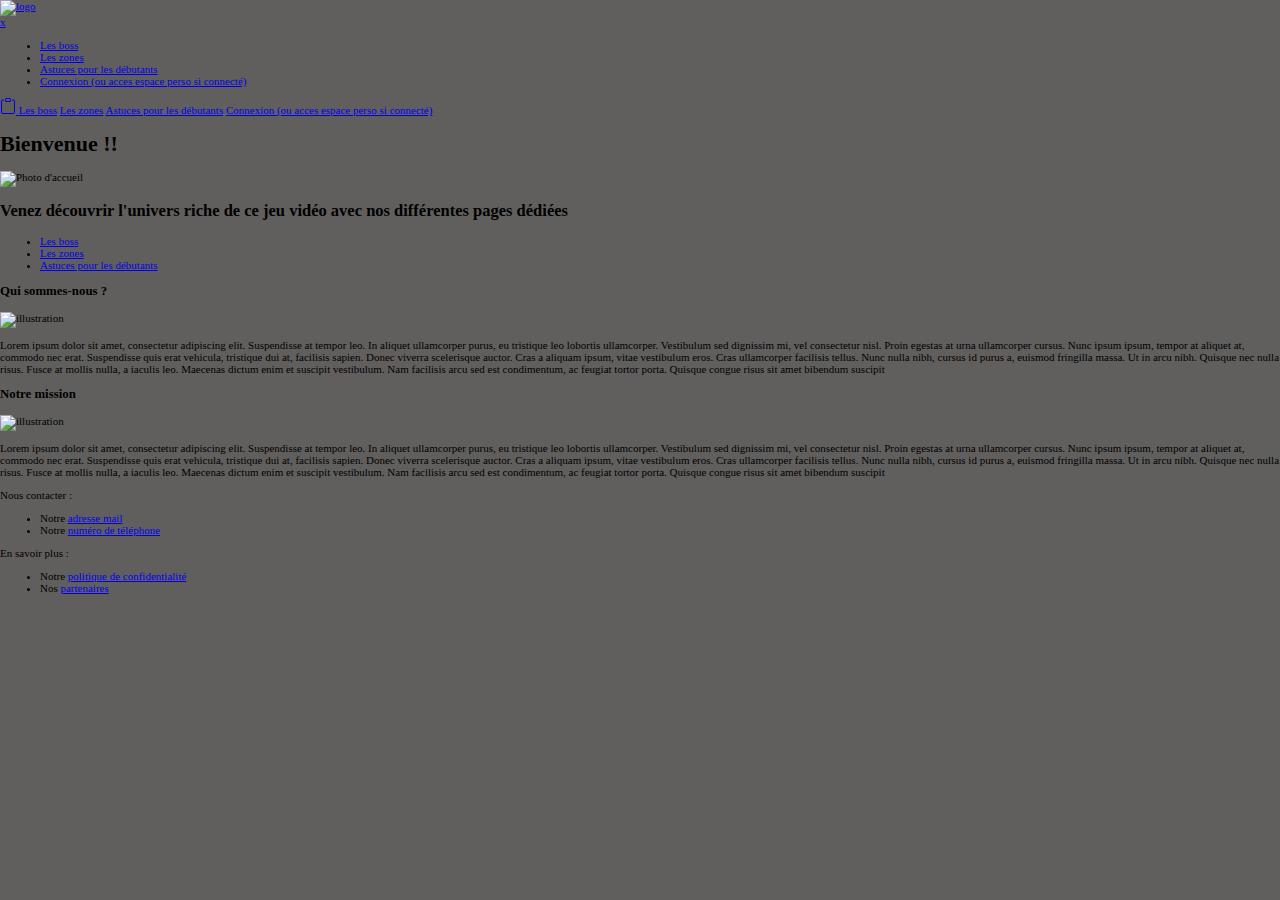
==== index.html @ e58d83a7 "Fichier CSS commun + import dans les pages" ====
<!DOCTYPE html>
<html lang="fr">
<head>
    <meta charset="UTF-8">
    <meta name="viewport" content="width=device-width, initial-scale=1.0">
    <title>Elden Ring : le site</title>
    <meta name="description" content="Venez visiter notre site dédié à l'univers du jeu de l'année 2022 Elden Ring">
    <link rel="stylesheet" href="CSS/styles.css">
</head>
<body>
    <nav>
        <a href="#"><img src="" alt="logo"></a>
        <div class="side-nav">
            <a href="#">x</a>
            <ul>
                <li><a href="boss.html">Les boss</a></li>
                <li><a href="zones.html">Les zones</a></li>
                <li><a href="conseils.html">Astuces pour les débutants</a></li>
                <li><a href="connexion.html">Connexion (ou acces espace perso si connecté)</a></li>
            </ul>
        </div>
        <a href="#">
            <svg xmlns="http://www.w3.org/2000/svg" width="16" height="16" fill="currentColor" class="bi bi-clipboard" viewBox="0 0 16 16">
                <path d="M4 1.5H3a2 2 0 0 0-2 2V14a2 2 0 0 0 2 2h10a2 2 0 0 0 2-2V3.5a2 2 0 0 0-2-2h-1v1h1a1 1 0 0 1 1 1V14a1 1 0 0 1-1 1H3a1 1 0 0 1-1-1V3.5a1 1 0 0 1 1-1h1z"/>
                <path d="M9.5 1a.5.5 0 0 1 .5.5v1a.5.5 0 0 1-.5.5h-3a.5.5 0 0 1-.5-.5v-1a.5.5 0 0 1 .5-.5zm-3-1A1.5 1.5 0 0 0 5 1.5v1A1.5 1.5 0 0 0 6.5 4h3A1.5 1.5 0 0 0 11 2.5v-1A1.5 1.5 0 0 0 9.5 0z"/>
              </svg>
        </a>
        <a href="boss.html">Les boss</a>
        <a href="zones.html">Les zones</a>
        <a href="conseils.html">Astuces pour les débutants</a>
        <a href="connexion.html">Connexion (ou acces espace perso si connecté)</a>
    </nav>
    <main>
        <h1>Bienvenue !!</h1>
        <img src="" alt="Photo d'accueil">
        <h2>Venez découvrir l'univers riche de ce jeu vidéo avec nos différentes pages dédiées</h2>
        <ul>
            <li><a href="boss.html" target="_blank">Les boss</a></li>
            <li><a href="zones.html" target="_blank">Les zones</a></li>
            <li><a href="conseils.html" target="_blank">Astuces pour les débutants</a></li>
        </ul>
        <h3>Qui sommes-nous ?</h3>
        <img src="#" alt="illustration">
        <p>Lorem ipsum dolor sit amet, consectetur adipiscing elit. Suspendisse at tempor leo. In aliquet ullamcorper purus, eu tristique leo lobortis ullamcorper. Vestibulum sed dignissim mi, vel consectetur nisl. Proin egestas at urna ullamcorper cursus. Nunc ipsum ipsum, tempor at aliquet at, commodo nec erat. Suspendisse quis erat vehicula, tristique dui at, facilisis sapien. Donec viverra scelerisque auctor. Cras a aliquam ipsum, vitae vestibulum eros.
           Cras ullamcorper facilisis tellus. Nunc nulla nibh, cursus id purus a, euismod fringilla massa. Ut in arcu nibh. Quisque nec nulla risus. Fusce at mollis nulla, a iaculis leo. Maecenas dictum enim et suscipit vestibulum. Nam facilisis arcu sed est condimentum, ac feugiat tortor porta. Quisque congue risus sit amet bibendum suscipit 
        </p>
        <h3>Notre mission</h3>
        <img src="#" alt="illustration">
        <p>Lorem ipsum dolor sit amet, consectetur adipiscing elit. Suspendisse at tempor leo. In aliquet ullamcorper purus, eu tristique leo lobortis ullamcorper. Vestibulum sed dignissim mi, vel consectetur nisl. Proin egestas at urna ullamcorper cursus. Nunc ipsum ipsum, tempor at aliquet at, commodo nec erat. Suspendisse quis erat vehicula, tristique dui at, facilisis sapien. Donec viverra scelerisque auctor. Cras a aliquam ipsum, vitae vestibulum eros.
           Cras ullamcorper facilisis tellus. Nunc nulla nibh, cursus id purus a, euismod fringilla massa. Ut in arcu nibh. Quisque nec nulla risus. Fusce at mollis nulla, a iaculis leo. Maecenas dictum enim et suscipit vestibulum. Nam facilisis arcu sed est condimentum, ac feugiat tortor porta. Quisque congue risus sit amet bibendum suscipit 
        </p>
    </main>
    <footer>
        <p>Nous contacter :</p>
        <ul>
            <li>Notre <a href="mailto:eldenringsite@gmail.com">adresse mail</a></li>
            <li>Notre <a href="tel:0123456789">numéro de téléphone</a></li>
        </ul>
        <p>En savoir plus :</p>
        <ul>
            <li>Notre <a href="politiqueconf.html">politique de confidentialité</a></li>
            <li>Nos <a href="#">partenaires</a></li>
        </ul>
    </footer>   
</body>
</html>
---- CSS/styles.css ----
html, body {
    margin: 0;
    padding: 0;
    font-size: 11px;
    background-color: #605F5E;
}
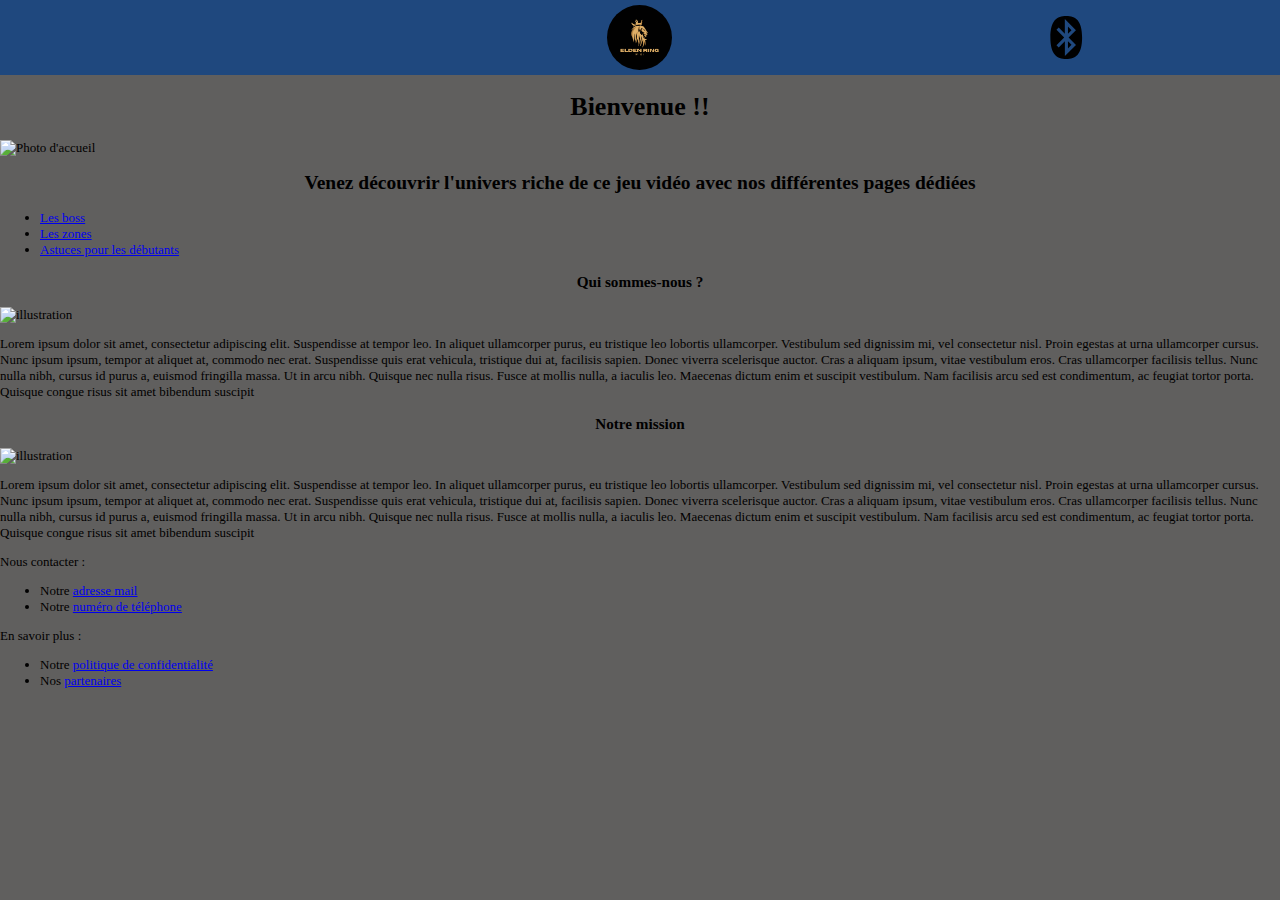
==== commit 77cedfec: "Logo + CSS de la navigation" ====
--- a/index.html
+++ b/index.html
@@ -8,43 +8,42 @@
     <link rel="stylesheet" href="CSS/styles.css">
 </head>
 <body>
-    <nav>
-        <a href="#"><img src="" alt="logo"></a>
+    <nav class="navigation">
+        <a href="#" class="logo-placement"><img src="Logo/Elden Ring.png" alt="logo" class="logo"></a>
         <div class="side-nav">
-            <a href="#">x</a>
-            <ul>
+            <a href="#" class="close">x</a>
+            <ul class="list-link">
                 <li><a href="boss.html">Les boss</a></li>
                 <li><a href="zones.html">Les zones</a></li>
                 <li><a href="conseils.html">Astuces pour les débutants</a></li>
                 <li><a href="connexion.html">Connexion (ou acces espace perso si connecté)</a></li>
             </ul>
         </div>
-        <a href="#">
-            <svg xmlns="http://www.w3.org/2000/svg" width="16" height="16" fill="currentColor" class="bi bi-clipboard" viewBox="0 0 16 16">
-                <path d="M4 1.5H3a2 2 0 0 0-2 2V14a2 2 0 0 0 2 2h10a2 2 0 0 0 2-2V3.5a2 2 0 0 0-2-2h-1v1h1a1 1 0 0 1 1 1V14a1 1 0 0 1-1 1H3a1 1 0 0 1-1-1V3.5a1 1 0 0 1 1-1h1z"/>
-                <path d="M9.5 1a.5.5 0 0 1 .5.5v1a.5.5 0 0 1-.5.5h-3a.5.5 0 0 1-.5-.5v-1a.5.5 0 0 1 .5-.5zm-3-1A1.5 1.5 0 0 0 5 1.5v1A1.5 1.5 0 0 0 6.5 4h3A1.5 1.5 0 0 0 11 2.5v-1A1.5 1.5 0 0 0 9.5 0z"/>
+        <a href="#" class="burger">
+            <svg xmlns="http://www.w3.org/2000/svg" width="43" height="43" fill="black" class="bi bi-bluetooth" viewBox="0 0 16 16">
+                <path fill-rule="evenodd" d="m8.543 3.948 1.316 1.316L8.543 6.58zm0 8.104 1.316-1.316L8.543 9.42zm-1.41-4.043L4.275 5.133l.827-.827L7.377 6.58V1.128l4.137 4.136L8.787 8.01l2.745 2.745-4.136 4.137V9.42l-2.294 2.274-.827-.827L7.133 8.01ZM7.903 16c3.498 0 5.904-1.655 5.904-8.01 0-6.335-2.406-7.99-5.903-7.99C4.407 0 2 1.655 2 8.01 2 14.344 4.407 16 7.904 16Z"/>
               </svg>
         </a>
-        <a href="boss.html">Les boss</a>
-        <a href="zones.html">Les zones</a>
-        <a href="conseils.html">Astuces pour les débutants</a>
-        <a href="connexion.html">Connexion (ou acces espace perso si connecté)</a>
+        <a href="boss.html" class="undisplayed">Les boss</a>
+        <a href="zones.html" class="undisplayed">Les zones</a>
+        <a href="conseils.html" class="undisplayed">Astuces pour les débutants</a>
+        <a href="connexion.html" class="undisplayed">Connexion (ou acces espace perso si connecté)</a>
     </nav>
     <main>
-        <h1>Bienvenue !!</h1>
+        <h1 class="title">Bienvenue !!</h1>
         <img src="" alt="Photo d'accueil">
-        <h2>Venez découvrir l'univers riche de ce jeu vidéo avec nos différentes pages dédiées</h2>
+        <h2 class="title">Venez découvrir l'univers riche de ce jeu vidéo avec nos différentes pages dédiées</h2>
         <ul>
             <li><a href="boss.html" target="_blank">Les boss</a></li>
             <li><a href="zones.html" target="_blank">Les zones</a></li>
             <li><a href="conseils.html" target="_blank">Astuces pour les débutants</a></li>
         </ul>
-        <h3>Qui sommes-nous ?</h3>
+        <h3 class="title">Qui sommes-nous ?</h3>
         <img src="#" alt="illustration">
         <p>Lorem ipsum dolor sit amet, consectetur adipiscing elit. Suspendisse at tempor leo. In aliquet ullamcorper purus, eu tristique leo lobortis ullamcorper. Vestibulum sed dignissim mi, vel consectetur nisl. Proin egestas at urna ullamcorper cursus. Nunc ipsum ipsum, tempor at aliquet at, commodo nec erat. Suspendisse quis erat vehicula, tristique dui at, facilisis sapien. Donec viverra scelerisque auctor. Cras a aliquam ipsum, vitae vestibulum eros.
            Cras ullamcorper facilisis tellus. Nunc nulla nibh, cursus id purus a, euismod fringilla massa. Ut in arcu nibh. Quisque nec nulla risus. Fusce at mollis nulla, a iaculis leo. Maecenas dictum enim et suscipit vestibulum. Nam facilisis arcu sed est condimentum, ac feugiat tortor porta. Quisque congue risus sit amet bibendum suscipit 
         </p>
-        <h3>Notre mission</h3>
+        <h3 class="title">Notre mission</h3>
         <img src="#" alt="illustration">
         <p>Lorem ipsum dolor sit amet, consectetur adipiscing elit. Suspendisse at tempor leo. In aliquet ullamcorper purus, eu tristique leo lobortis ullamcorper. Vestibulum sed dignissim mi, vel consectetur nisl. Proin egestas at urna ullamcorper cursus. Nunc ipsum ipsum, tempor at aliquet at, commodo nec erat. Suspendisse quis erat vehicula, tristique dui at, facilisis sapien. Donec viverra scelerisque auctor. Cras a aliquam ipsum, vitae vestibulum eros.
            Cras ullamcorper facilisis tellus. Nunc nulla nibh, cursus id purus a, euismod fringilla massa. Ut in arcu nibh. Quisque nec nulla risus. Fusce at mollis nulla, a iaculis leo. Maecenas dictum enim et suscipit vestibulum. Nam facilisis arcu sed est condimentum, ac feugiat tortor porta. Quisque congue risus sit amet bibendum suscipit 
--- a/CSS/styles.css
+++ b/CSS/styles.css
@@ -1,6 +1,75 @@
 html, body {
     margin: 0;
     padding: 0;
-    font-size: 11px;
+    font-size: 13px;
     background-color: #605F5E;
-}+}
+
+.title {
+    text-align: center;
+}
+
+.navigation {
+    display: grid;
+    grid-template: 75px / repeat(3, 1fr);
+    background-color: #1F487E;
+}
+
+.logo {
+    width: 65px;
+    height: 65px;
+    border-radius: 50%;
+}
+
+.logo-placement {
+    grid-row: 1 / 1;
+    grid-column: 2 / 2;
+    display: flex;
+    justify-content: center;
+    align-items: center;
+}
+
+.burger {
+    grid-row: 1 / 1;
+    grid-column: 3 / 3;
+    display: flex;
+    justify-content: center;
+    align-items: center;
+}
+
+.side-nav {
+    position: fixed;
+    height: 100vh;
+    width: 210px;
+    background-color: #1D3461;
+    z-index: -1;
+    right: -210px;
+    transition: right 2s ease;
+}
+
+.list-link {
+    list-style: none;
+    margin-top: 50px;
+}
+
+.list-link li {
+    margin-top: 25px;
+}
+
+.list-link li a {
+    text-decoration: none;
+    color: #FB3640;
+}
+
+.close {
+    position: absolute;
+    top: 2px;
+    right: 5px;
+    font-size: 30px;
+    text-decoration: none;
+    color: #FB3640;
+}
+
+.undisplayed {
+    display: none;
+}
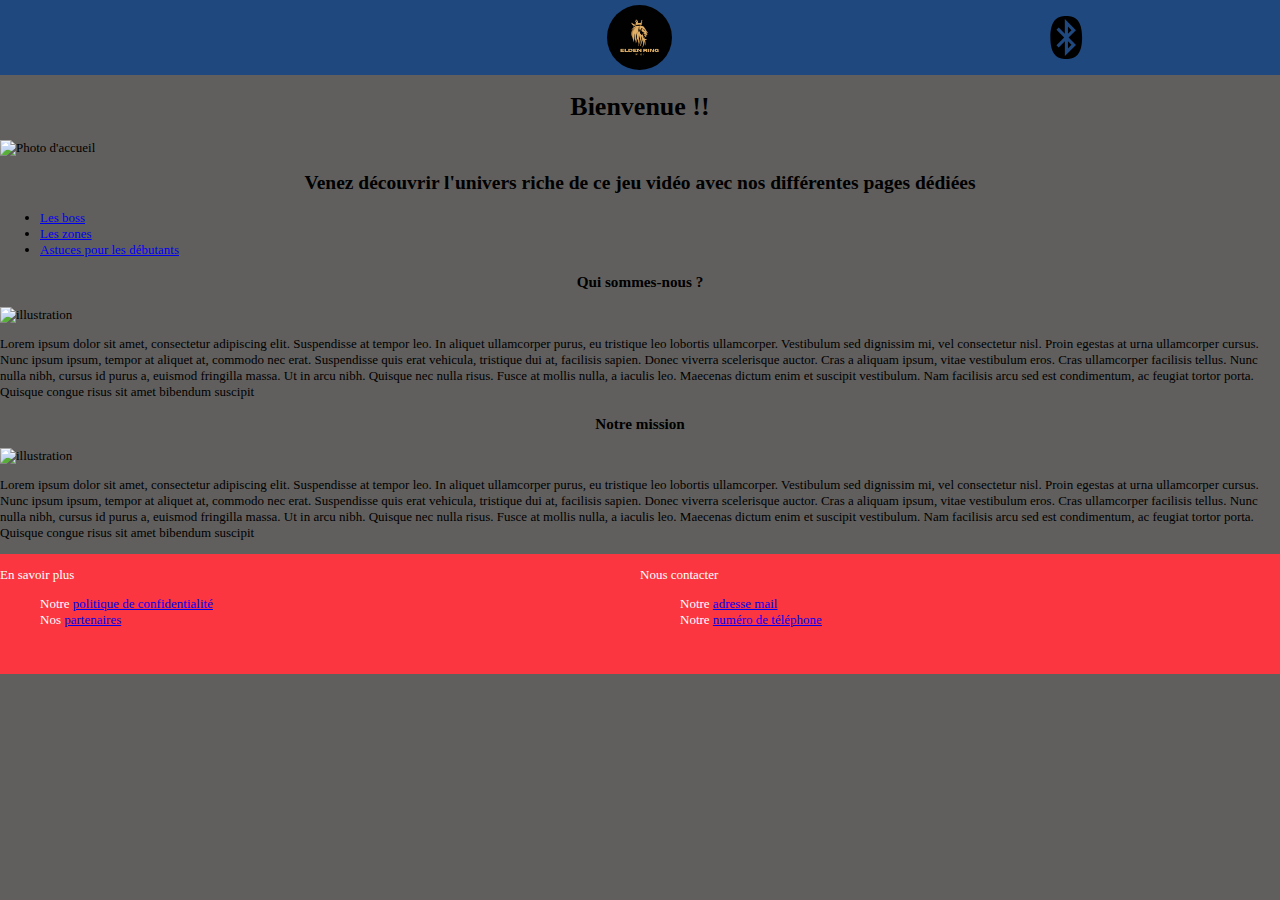
==== commit cd170b92: "CSS footer" ====
--- a/index.html
+++ b/index.html
@@ -10,8 +10,8 @@
 <body>
     <nav class="navigation">
         <a href="#" class="logo-placement"><img src="Logo/Elden Ring.png" alt="logo" class="logo"></a>
-        <div class="side-nav">
-            <a href="#" class="close">x</a>
+        <div class="side-nav" id="menu-mobile">
+            <a href="#" class="close" id="buttonClose">x</a>
             <ul class="list-link">
                 <li><a href="boss.html">Les boss</a></li>
                 <li><a href="zones.html">Les zones</a></li>
@@ -19,7 +19,7 @@
                 <li><a href="connexion.html">Connexion (ou acces espace perso si connecté)</a></li>
             </ul>
         </div>
-        <a href="#" class="burger">
+        <a href="#" class="burger" id="buttonOpen">
             <svg xmlns="http://www.w3.org/2000/svg" width="43" height="43" fill="black" class="bi bi-bluetooth" viewBox="0 0 16 16">
                 <path fill-rule="evenodd" d="m8.543 3.948 1.316 1.316L8.543 6.58zm0 8.104 1.316-1.316L8.543 9.42zm-1.41-4.043L4.275 5.133l.827-.827L7.377 6.58V1.128l4.137 4.136L8.787 8.01l2.745 2.745-4.136 4.137V9.42l-2.294 2.274-.827-.827L7.133 8.01ZM7.903 16c3.498 0 5.904-1.655 5.904-8.01 0-6.335-2.406-7.99-5.903-7.99C4.407 0 2 1.655 2 8.01 2 14.344 4.407 16 7.904 16Z"/>
               </svg>
@@ -50,16 +50,21 @@
         </p>
     </main>
     <footer>
-        <p>Nous contacter :</p>
-        <ul>
-            <li>Notre <a href="mailto:eldenringsite@gmail.com">adresse mail</a></li>
-            <li>Notre <a href="tel:0123456789">numéro de téléphone</a></li>
-        </ul>
-        <p>En savoir plus :</p>
-        <ul>
-            <li>Notre <a href="politiqueconf.html">politique de confidentialité</a></li>
-            <li>Nos <a href="#">partenaires</a></li>
-        </ul>
-    </footer>   
+        <div class="left">
+            <p>Nous contacter</p>
+            <ul>
+                <li>Notre <a href="mailto:eldenringsite@gmail.com">adresse mail</a></li>
+                <li>Notre <a href="tel:0123456789">numéro de téléphone</a></li>
+            </ul>
+        </div>
+        <div class="right">
+            <p>En savoir plus</p>
+            <ul>
+                <li>Notre <a href="politiqueconf.html">politique de confidentialité</a></li>
+                <li>Nos <a href="#">partenaires</a></li>
+            </ul>
+        </div>
+    </footer> 
+    <script src="JS/side-menu.js"></script>  
 </body>
 </html>--- a/CSS/styles.css
+++ b/CSS/styles.css
@@ -39,12 +39,13 @@
 
 .side-nav {
     position: fixed;
+    padding-top: 40px;
     height: 100vh;
     width: 210px;
     background-color: #1D3461;
-    z-index: -1;
+    z-index: 1;
     right: -210px;
-    transition: right 2s ease;
+    transition: right 1.5s ease;
 }
 
 .list-link {
@@ -73,3 +74,29 @@
 .undisplayed {
     display: none;
 }
+
+.active {
+    right: 0;
+}
+
+footer {
+    display: grid;
+    grid-template: 120px / repeat(2, 1fr);
+    background-color: #FB3640;
+    color: white;
+}
+
+.right {
+    grid-row: 1 / 1;
+    grid-column: 1 / 1;
+}
+
+.left {
+    grid-row: 1 / 1;
+    grid-column: 2 / 2;
+}
+
+.right ul, .left  ul{
+    list-style: none;
+  
+}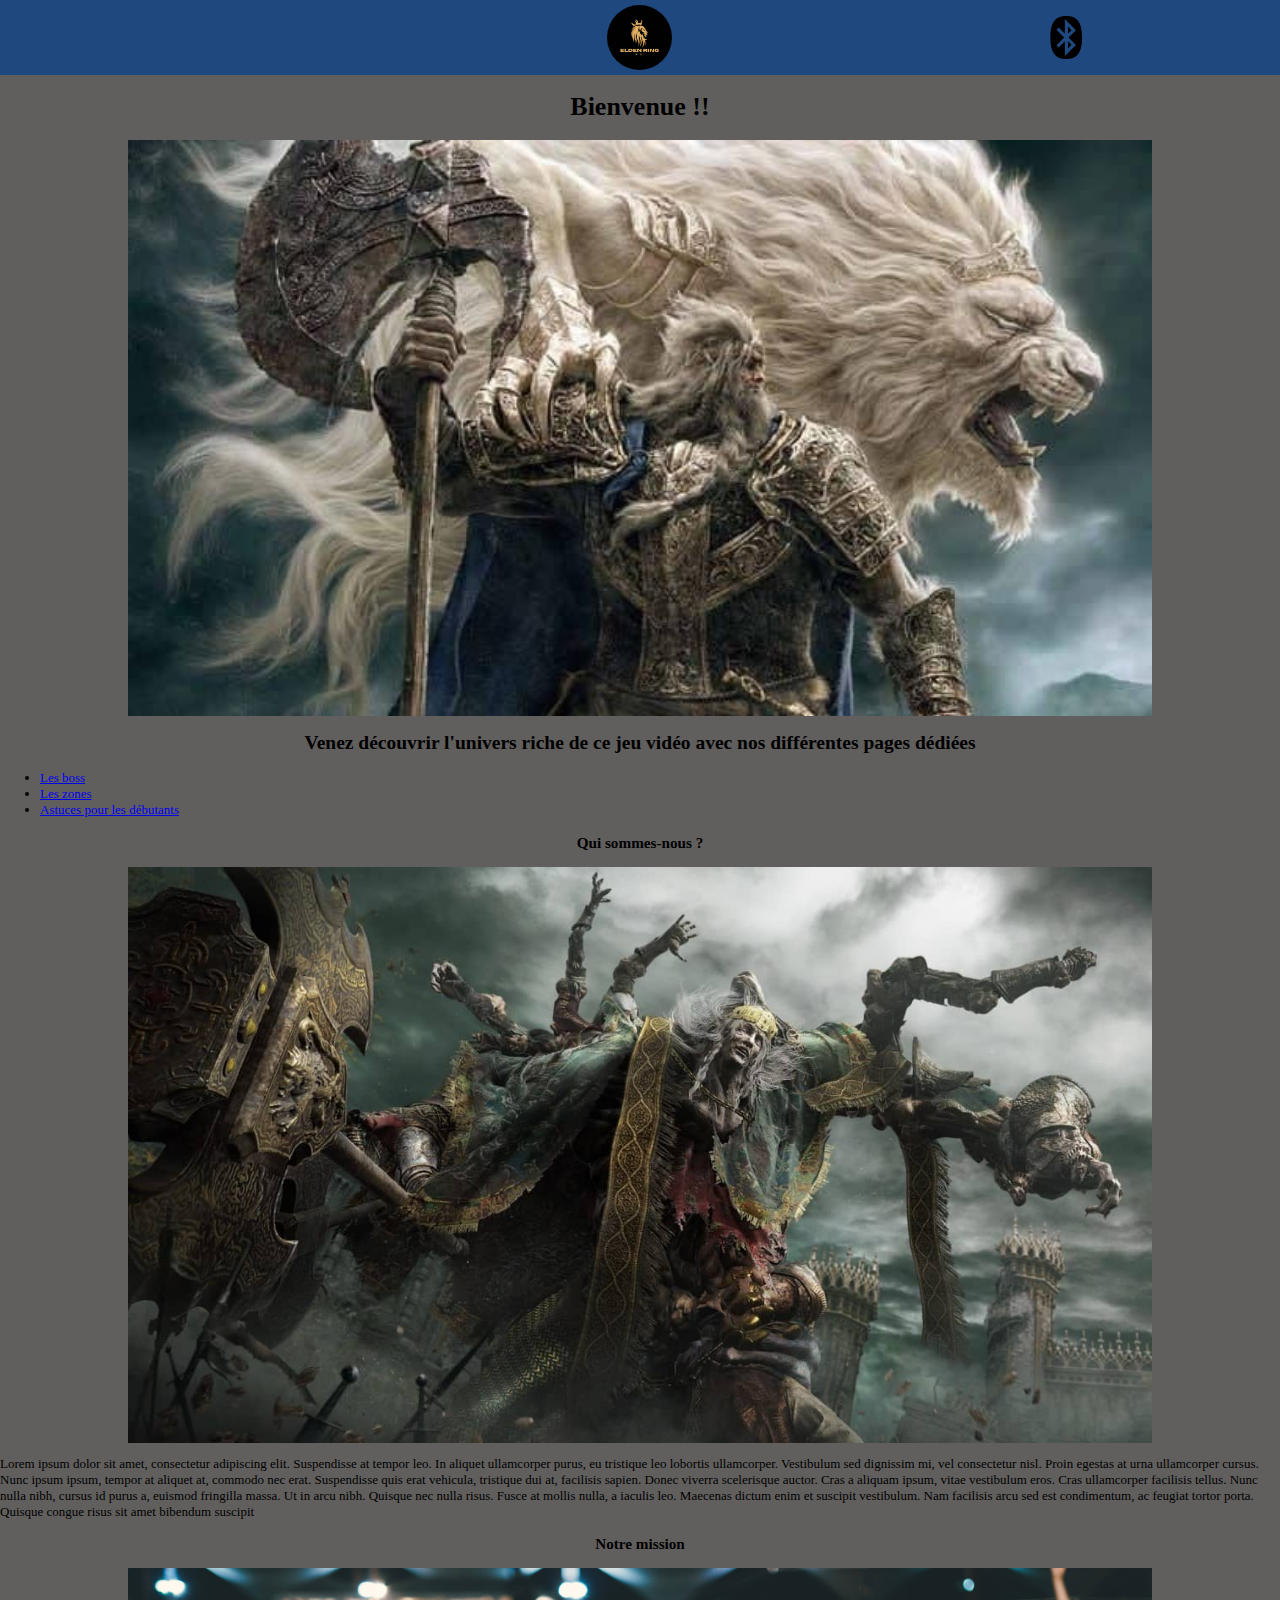
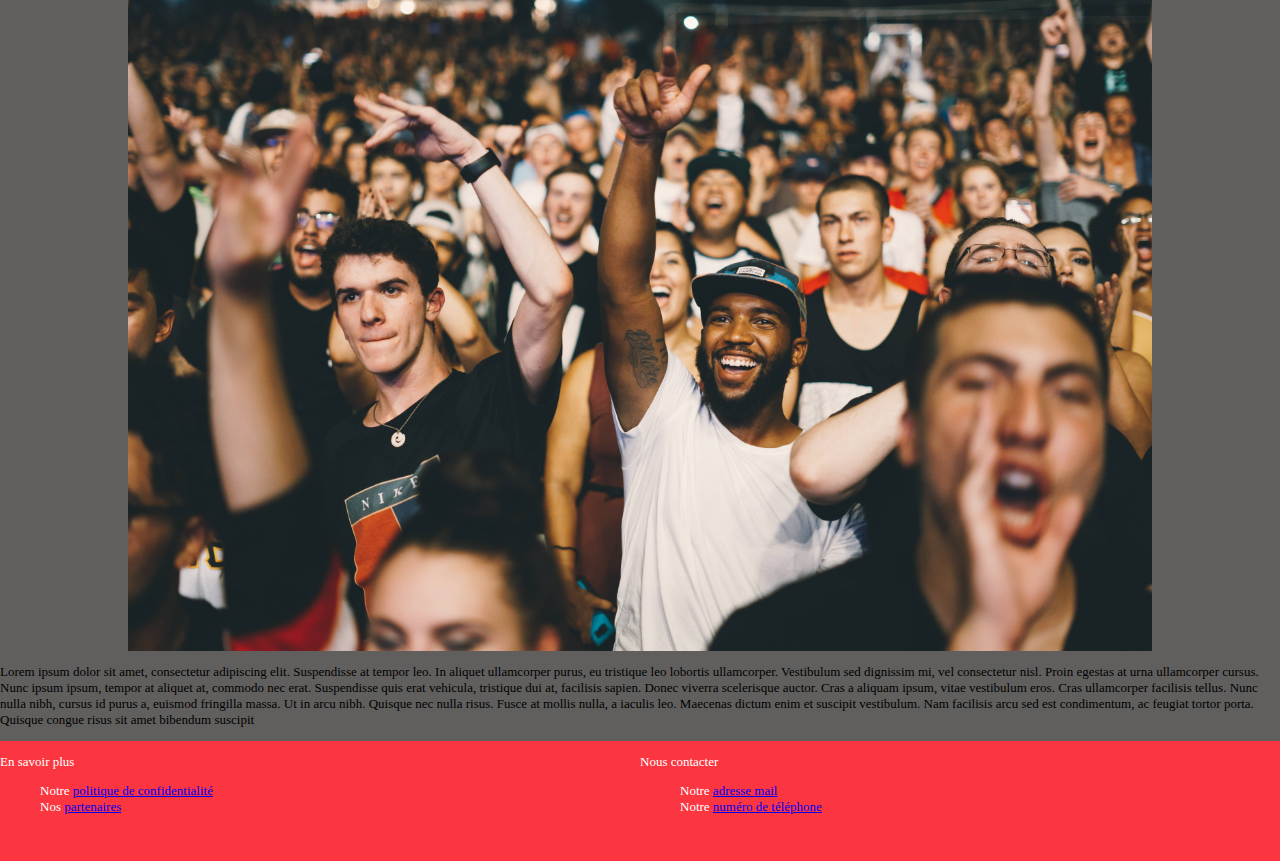
==== commit 7a5ce722: "illustrations sur la page d'accueil" ====
--- a/index.html
+++ b/index.html
@@ -31,7 +31,7 @@
     </nav>
     <main>
         <h1 class="title">Bienvenue !!</h1>
-        <img src="" alt="Photo d'accueil">
+        <img src="Medias/illustrationelden.jpg" alt="Photo d'accueil" class="illustrations">
         <h2 class="title">Venez découvrir l'univers riche de ce jeu vidéo avec nos différentes pages dédiées</h2>
         <ul>
             <li><a href="boss.html" target="_blank">Les boss</a></li>
@@ -39,12 +39,12 @@
             <li><a href="conseils.html" target="_blank">Astuces pour les débutants</a></li>
         </ul>
         <h3 class="title">Qui sommes-nous ?</h3>
-        <img src="#" alt="illustration">
+        <img src="Medias/illustration2.jpg" alt="Illustration elden ring" class="illustrations">
         <p>Lorem ipsum dolor sit amet, consectetur adipiscing elit. Suspendisse at tempor leo. In aliquet ullamcorper purus, eu tristique leo lobortis ullamcorper. Vestibulum sed dignissim mi, vel consectetur nisl. Proin egestas at urna ullamcorper cursus. Nunc ipsum ipsum, tempor at aliquet at, commodo nec erat. Suspendisse quis erat vehicula, tristique dui at, facilisis sapien. Donec viverra scelerisque auctor. Cras a aliquam ipsum, vitae vestibulum eros.
            Cras ullamcorper facilisis tellus. Nunc nulla nibh, cursus id purus a, euismod fringilla massa. Ut in arcu nibh. Quisque nec nulla risus. Fusce at mollis nulla, a iaculis leo. Maecenas dictum enim et suscipit vestibulum. Nam facilisis arcu sed est condimentum, ac feugiat tortor porta. Quisque congue risus sit amet bibendum suscipit 
         </p>
         <h3 class="title">Notre mission</h3>
-        <img src="#" alt="illustration">
+        <img src="Medias/illustration-fans.jpg" alt="Fans de la license" class="illustrations">
         <p>Lorem ipsum dolor sit amet, consectetur adipiscing elit. Suspendisse at tempor leo. In aliquet ullamcorper purus, eu tristique leo lobortis ullamcorper. Vestibulum sed dignissim mi, vel consectetur nisl. Proin egestas at urna ullamcorper cursus. Nunc ipsum ipsum, tempor at aliquet at, commodo nec erat. Suspendisse quis erat vehicula, tristique dui at, facilisis sapien. Donec viverra scelerisque auctor. Cras a aliquam ipsum, vitae vestibulum eros.
            Cras ullamcorper facilisis tellus. Nunc nulla nibh, cursus id purus a, euismod fringilla massa. Ut in arcu nibh. Quisque nec nulla risus. Fusce at mollis nulla, a iaculis leo. Maecenas dictum enim et suscipit vestibulum. Nam facilisis arcu sed est condimentum, ac feugiat tortor porta. Quisque congue risus sit amet bibendum suscipit 
         </p>
--- a/CSS/styles.css
+++ b/CSS/styles.css
@@ -79,6 +79,13 @@
     right: 0;
 }
 
+.illustrations {
+    display: block;
+    width: 80%;
+    height: 15%;
+    margin: 0 auto;
+}
+
 footer {
     display: grid;
     grid-template: 120px / repeat(2, 1fr);
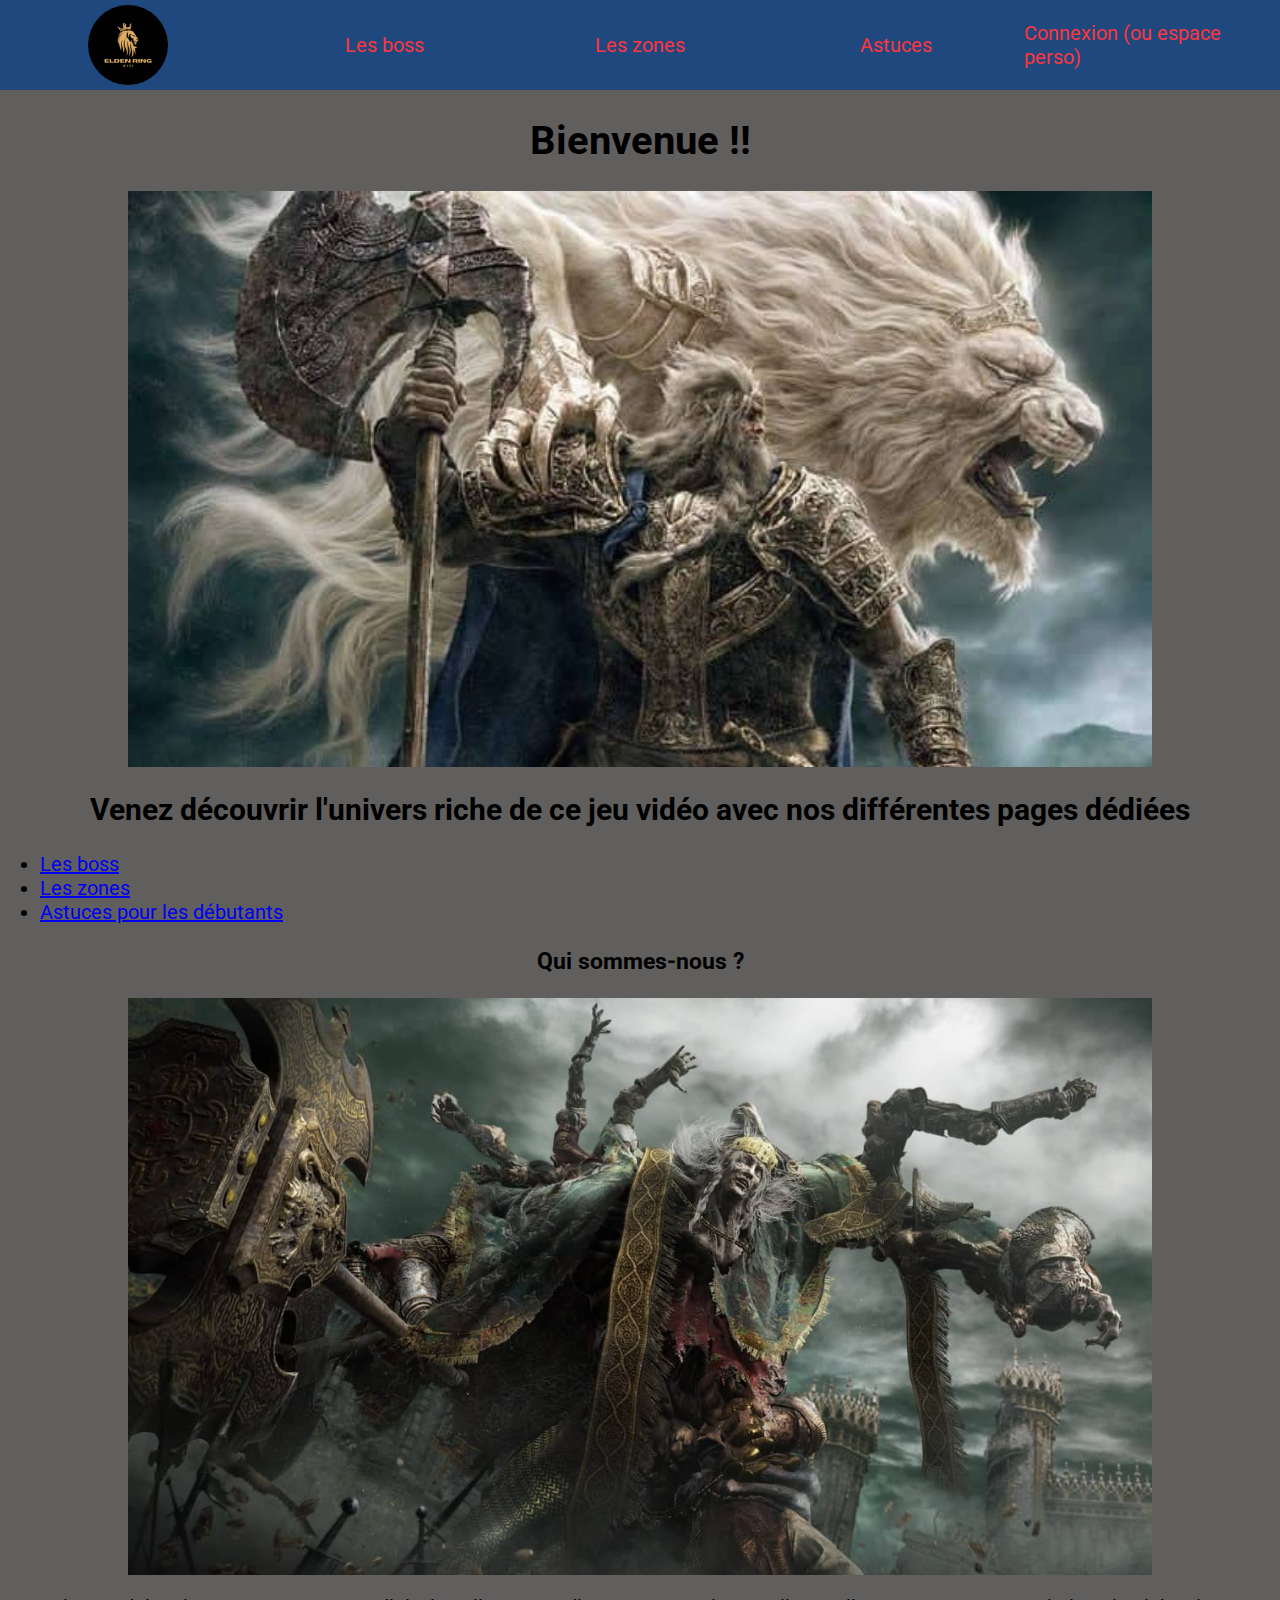
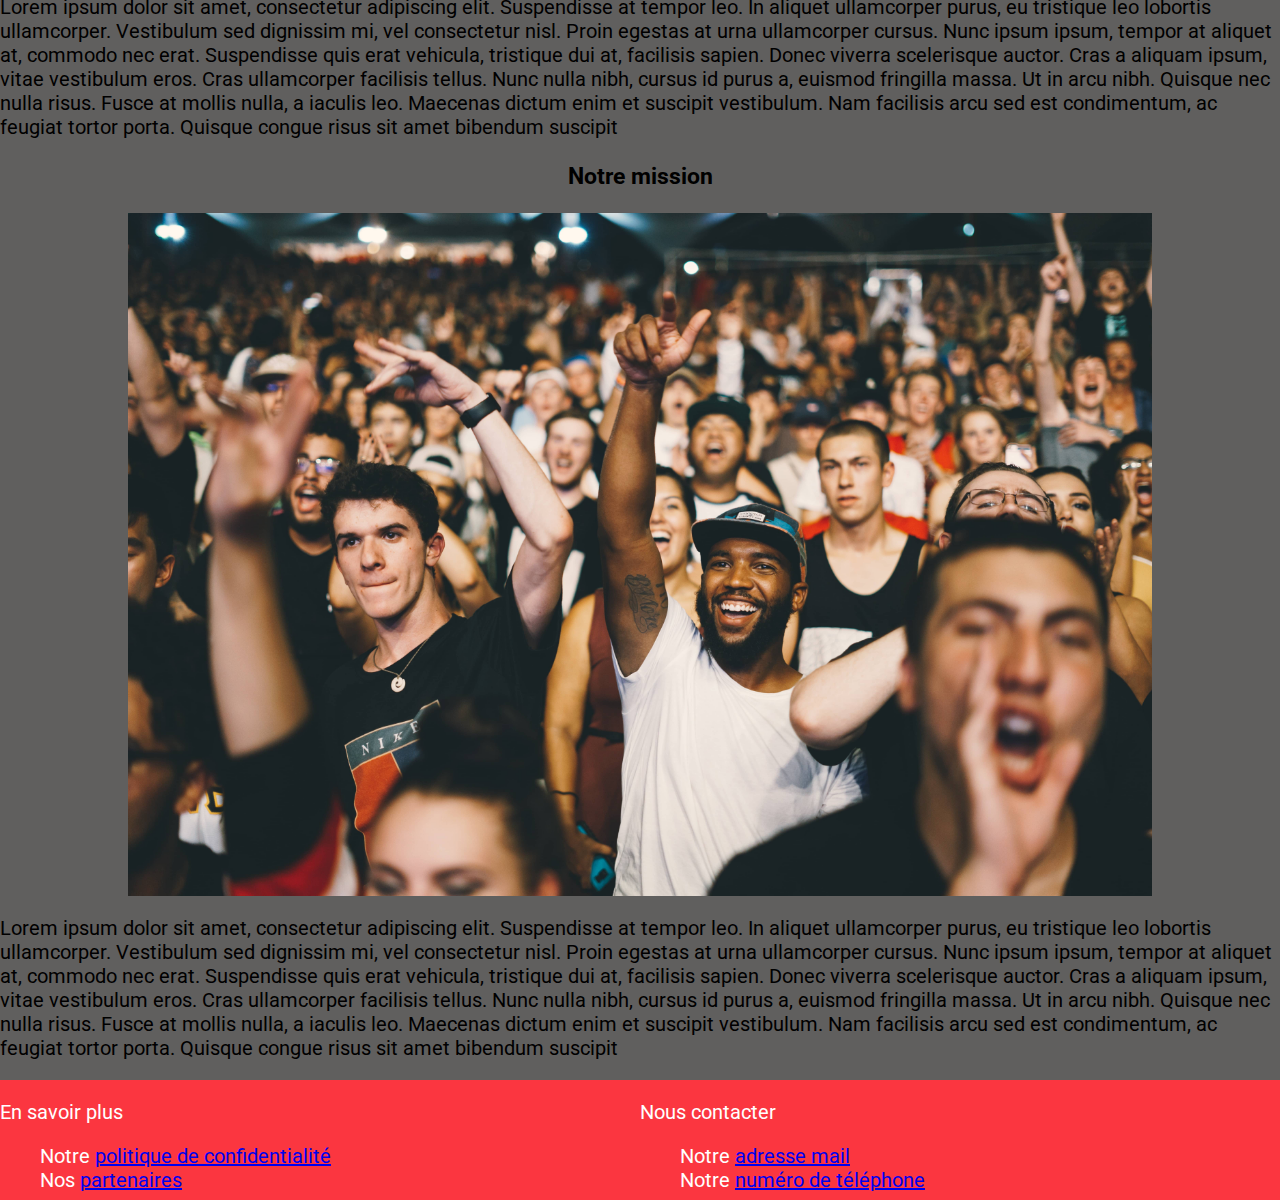
==== commit ee61f23b: "Passage navigation mobile à desktop" ====
--- a/index.html
+++ b/index.html
@@ -15,7 +15,7 @@
             <ul class="list-link">
                 <li><a href="boss.html">Les boss</a></li>
                 <li><a href="zones.html">Les zones</a></li>
-                <li><a href="conseils.html">Astuces pour les débutants</a></li>
+                <li><a href="conseils.html">Astuces</a></li>
                 <li><a href="connexion.html">Connexion (ou acces espace perso si connecté)</a></li>
             </ul>
         </div>
@@ -24,10 +24,10 @@
                 <path fill-rule="evenodd" d="m8.543 3.948 1.316 1.316L8.543 6.58zm0 8.104 1.316-1.316L8.543 9.42zm-1.41-4.043L4.275 5.133l.827-.827L7.377 6.58V1.128l4.137 4.136L8.787 8.01l2.745 2.745-4.136 4.137V9.42l-2.294 2.274-.827-.827L7.133 8.01ZM7.903 16c3.498 0 5.904-1.655 5.904-8.01 0-6.335-2.406-7.99-5.903-7.99C4.407 0 2 1.655 2 8.01 2 14.344 4.407 16 7.904 16Z"/>
               </svg>
         </a>
-        <a href="boss.html" class="undisplayed">Les boss</a>
-        <a href="zones.html" class="undisplayed">Les zones</a>
-        <a href="conseils.html" class="undisplayed">Astuces pour les débutants</a>
-        <a href="connexion.html" class="undisplayed">Connexion (ou acces espace perso si connecté)</a>
+        <a href="boss.html" class="undisplayed desktopboss">Les boss</a>
+        <a href="zones.html" class="undisplayed desktopzones">Les zones</a>
+        <a href="conseils.html" class="undisplayed desktopconseils">Astuces</a>
+        <a href="connexion.html" class="undisplayed desktopconnexion">Connexion (ou espace perso)</a>
     </nav>
     <main>
         <h1 class="title">Bienvenue !!</h1>
--- a/CSS/styles.css
+++ b/CSS/styles.css
@@ -1,8 +1,11 @@
+@import url('https://fonts.googleapis.com/css2?family=Roboto:ital@1&display=swap');
+
 html, body {
     margin: 0;
     padding: 0;
-    font-size: 13px;
+    font-size: 15px;
     background-color: #605F5E;
+    font-family: 'Roboto', sans-serif;
 }
 
 .title {
@@ -106,4 +109,67 @@
 .right ul, .left  ul{
     list-style: none;
   
+}
+
+@media screen and (min-width : 768px) {
+    html, body {
+        font-size: 20px;
+    }
+
+    .navigation {
+        display: grid;
+        grid-template: 90px / repeat(5, 1fr);
+        background-color: #1F487E;
+    }
+
+    .navigation a {
+        text-decoration: none;
+        color: #FB3640;
+    }
+
+    .logo {
+        width: 80px;
+        height: 80px;
+    }
+    
+    .logo-placement {
+        grid-row: 1 / 1;
+        grid-column: 1 / 1;
+    }
+
+    .desktopboss {
+        grid-row: 1 / 1;
+        grid-column: 2 / 2;
+        display: flex;
+        justify-content: center;
+        align-items: center;
+    }
+
+    .desktopzones {
+        grid-row: 1 / 1;
+        grid-column: 3 / 3;
+        display: flex;
+        justify-content: center;
+        align-items: center;
+    }
+
+    .desktopconseils {
+        grid-row: 1 / 1;
+        grid-column: 4 / 4;
+        display: flex;
+        justify-content: center;
+        align-items: center;
+    }
+
+    .desktopconnexion {
+        grid-row: 1 / 1;
+        grid-column: 5 / 5;
+        display: flex;
+        justify-content: center;
+        align-items: center;
+    }
+    
+    .burger {
+        display: none;
+    }
 }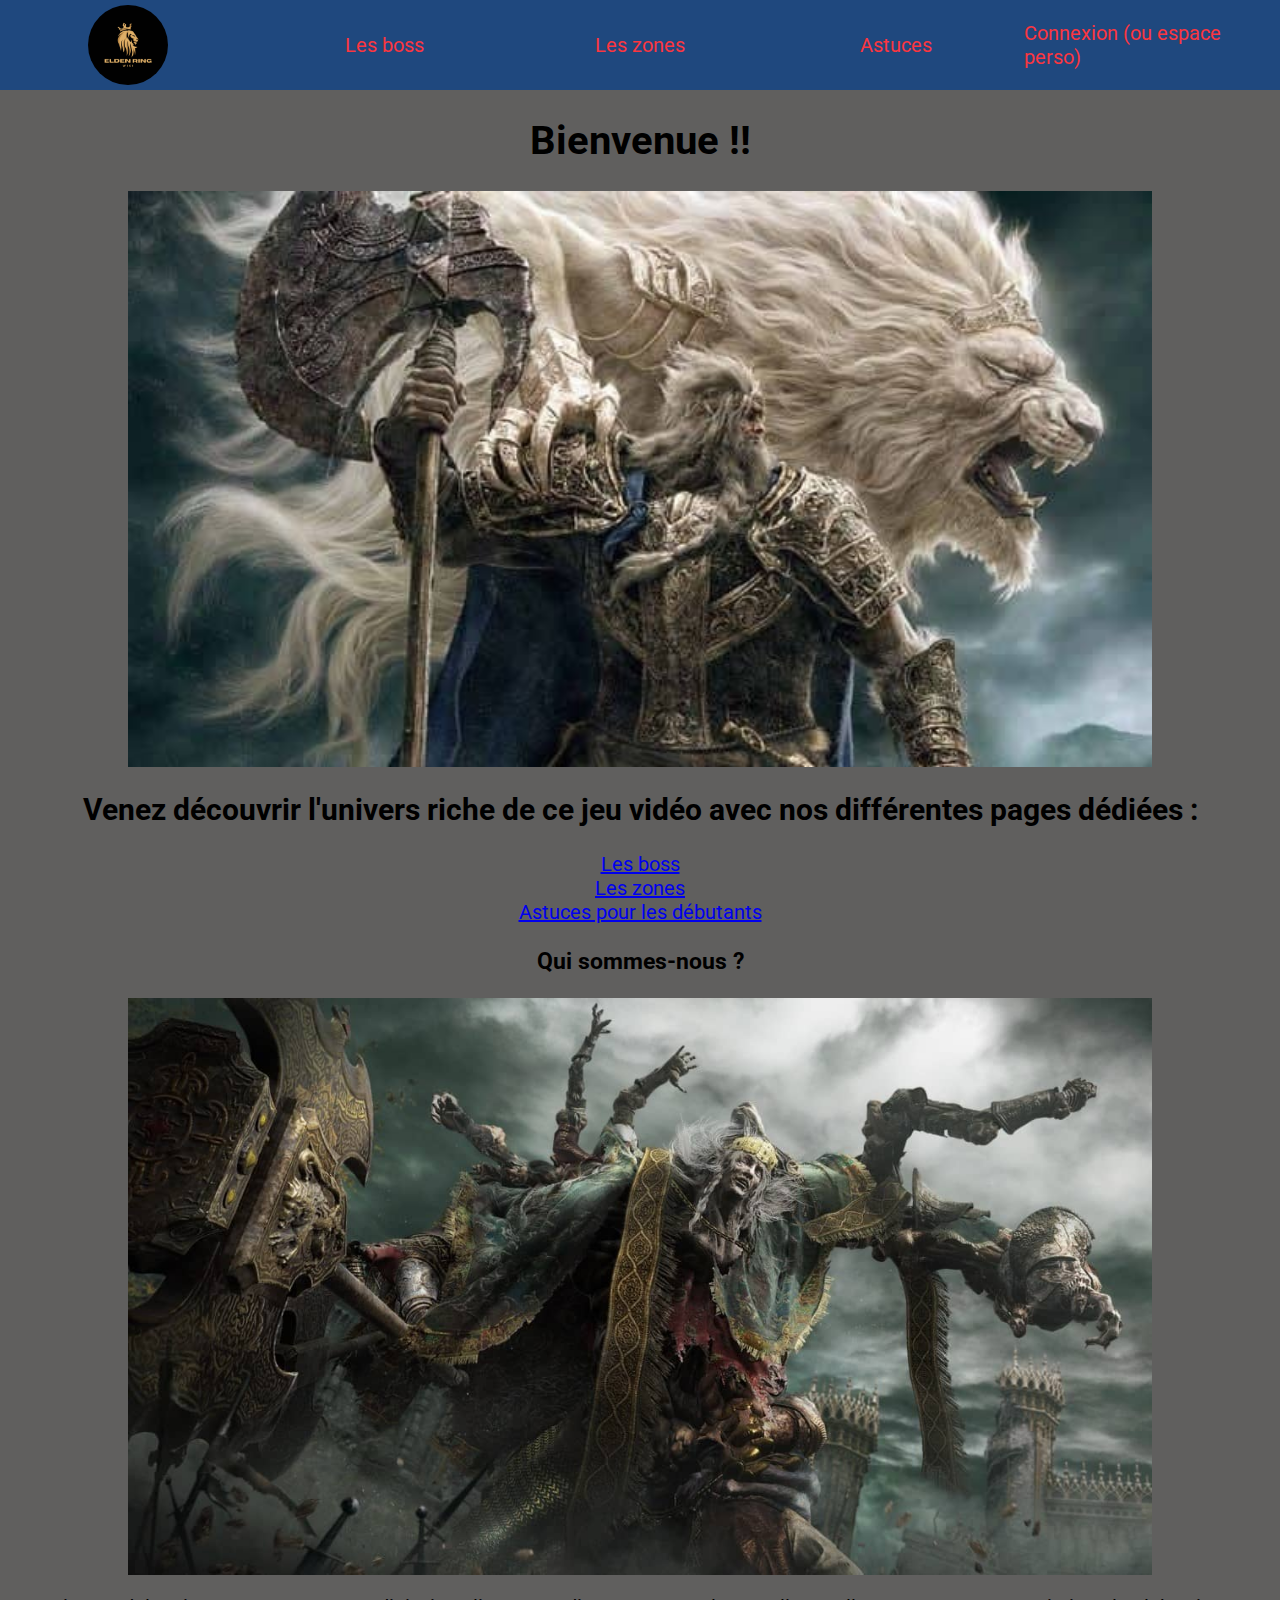
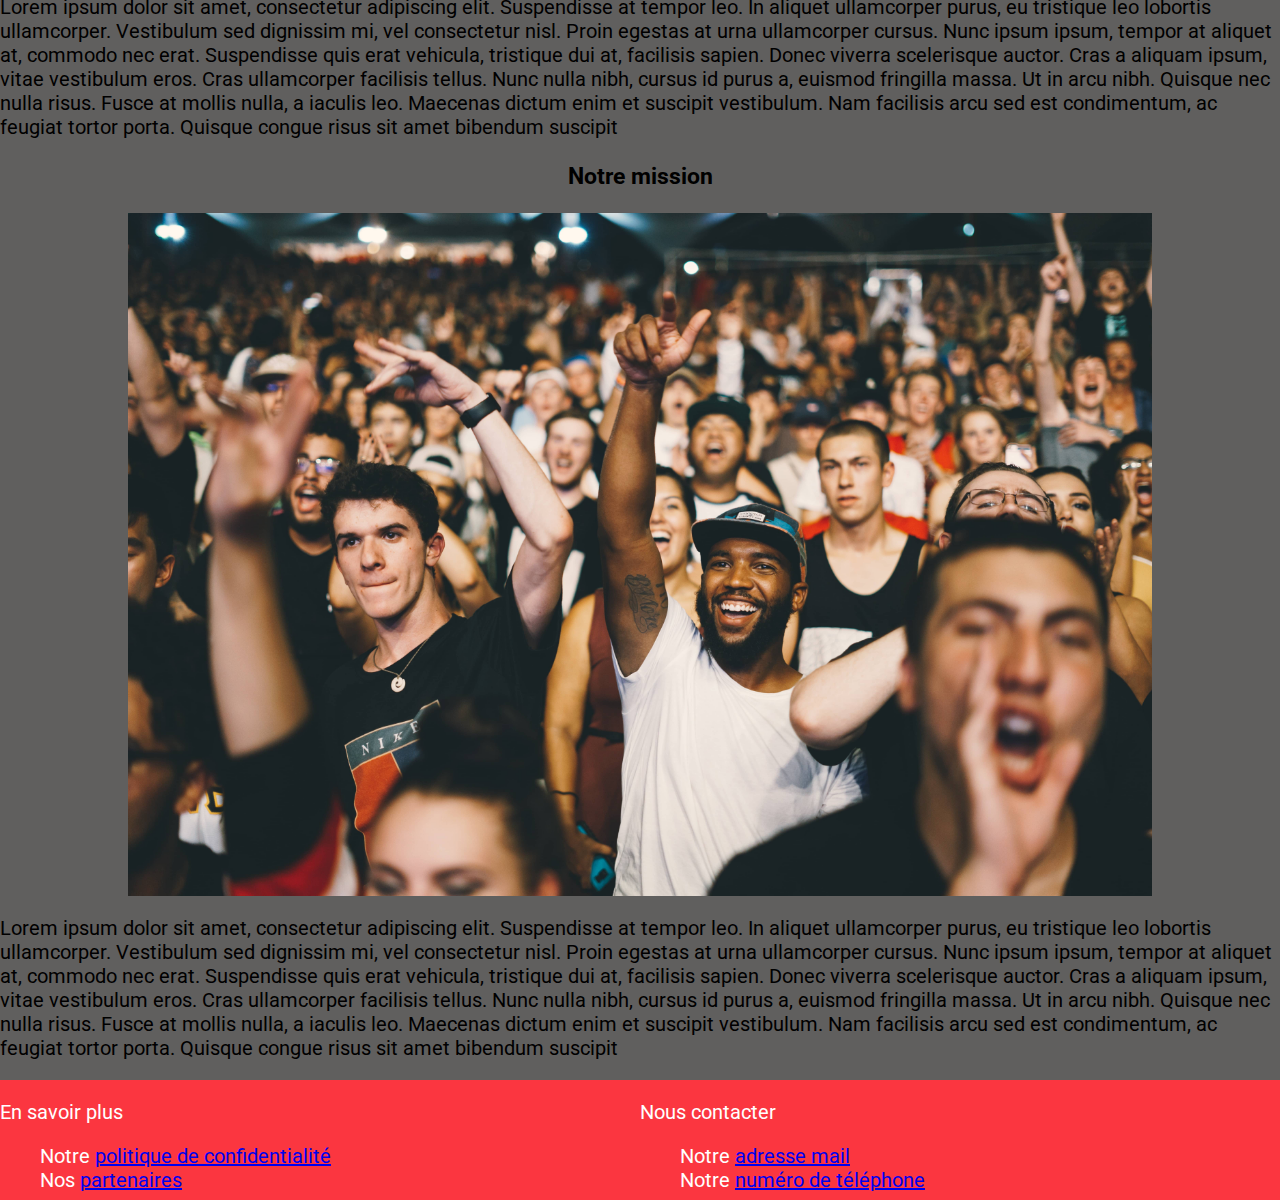
==== commit 22bd97cc: "Alignement central des listes" ====
--- a/index.html
+++ b/index.html
@@ -32,8 +32,8 @@
     <main>
         <h1 class="title">Bienvenue !!</h1>
         <img src="Medias/illustrationelden.jpg" alt="Photo d'accueil" class="illustrations">
-        <h2 class="title">Venez découvrir l'univers riche de ce jeu vidéo avec nos différentes pages dédiées</h2>
-        <ul>
+        <h2 class="title">Venez découvrir l'univers riche de ce jeu vidéo avec nos différentes pages dédiées :</h2>
+        <ul class="links">
             <li><a href="boss.html" target="_blank">Les boss</a></li>
             <li><a href="zones.html" target="_blank">Les zones</a></li>
             <li><a href="conseils.html" target="_blank">Astuces pour les débutants</a></li>
--- a/CSS/styles.css
+++ b/CSS/styles.css
@@ -80,6 +80,12 @@
 
 .active {
     right: 0;
+}
+
+.links {
+    list-style: none;
+    padding: 0;
+    text-align: center;
 }
 
 .illustrations {
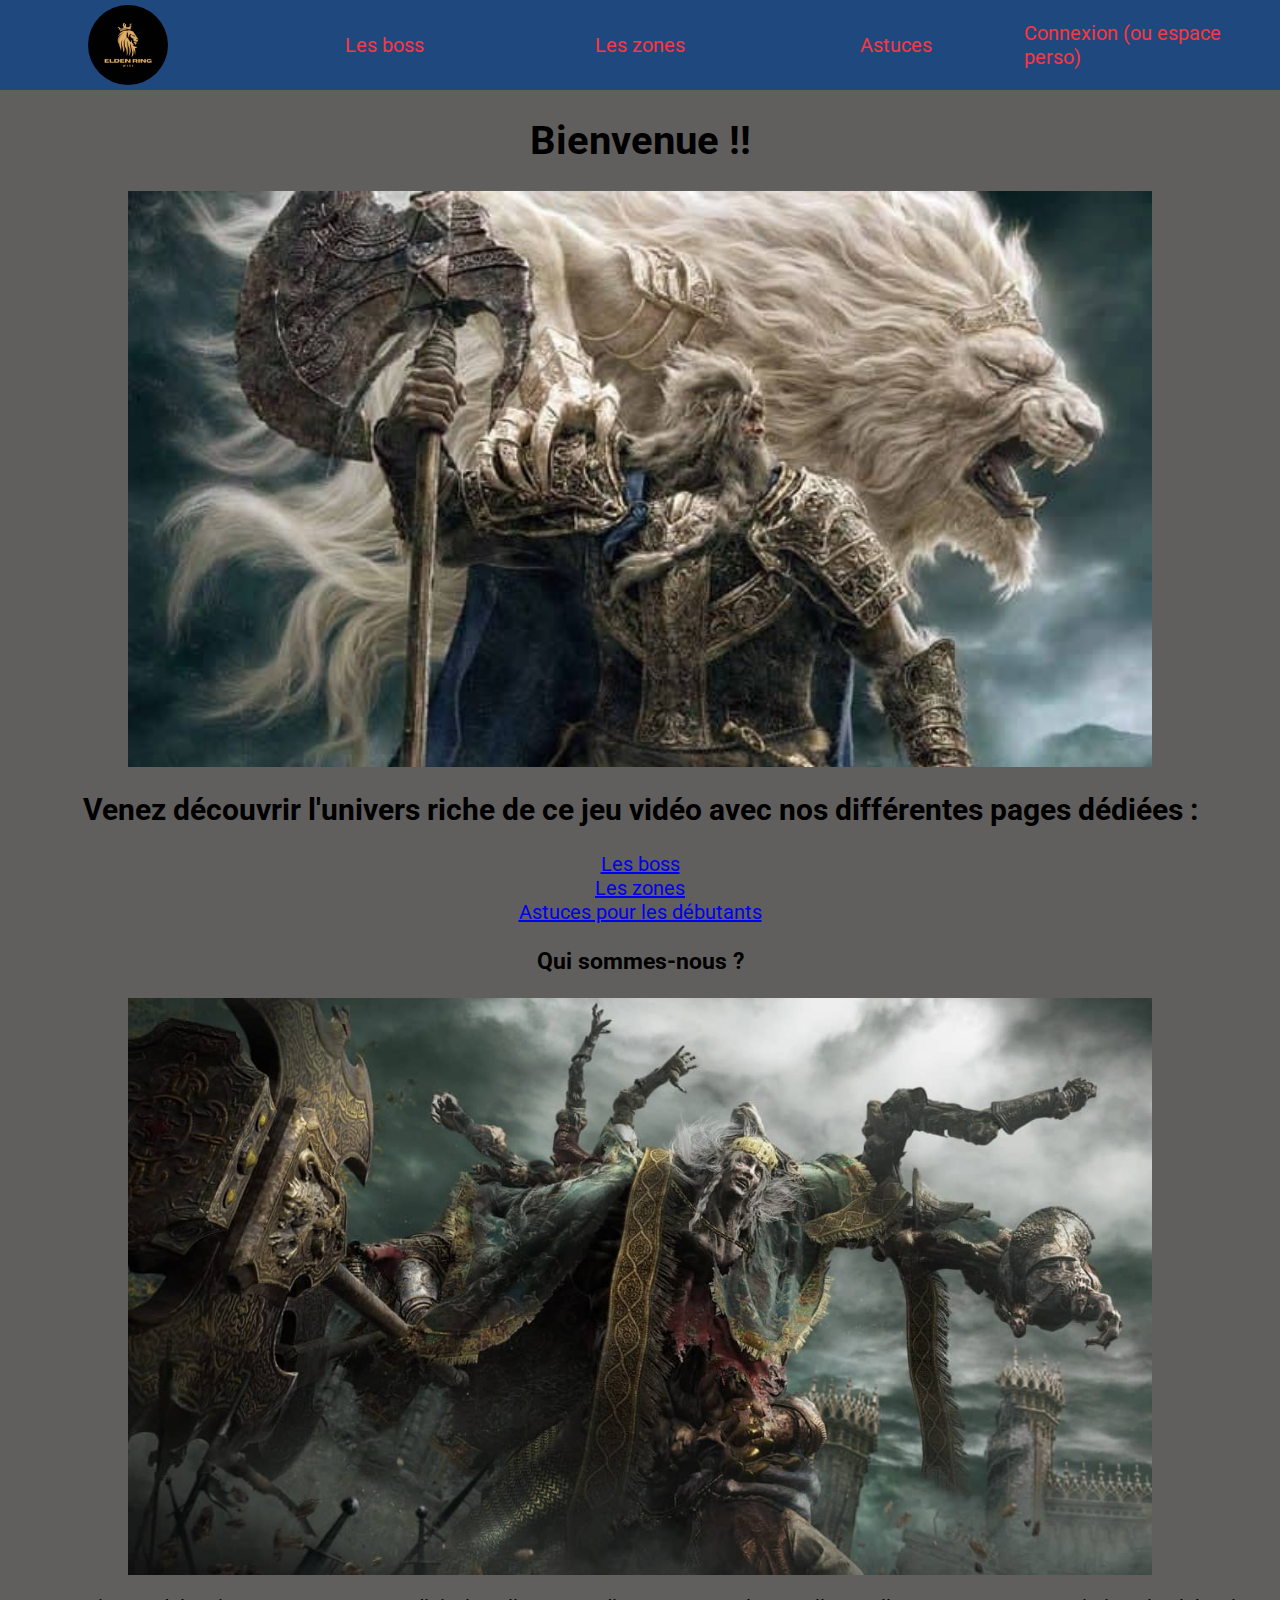
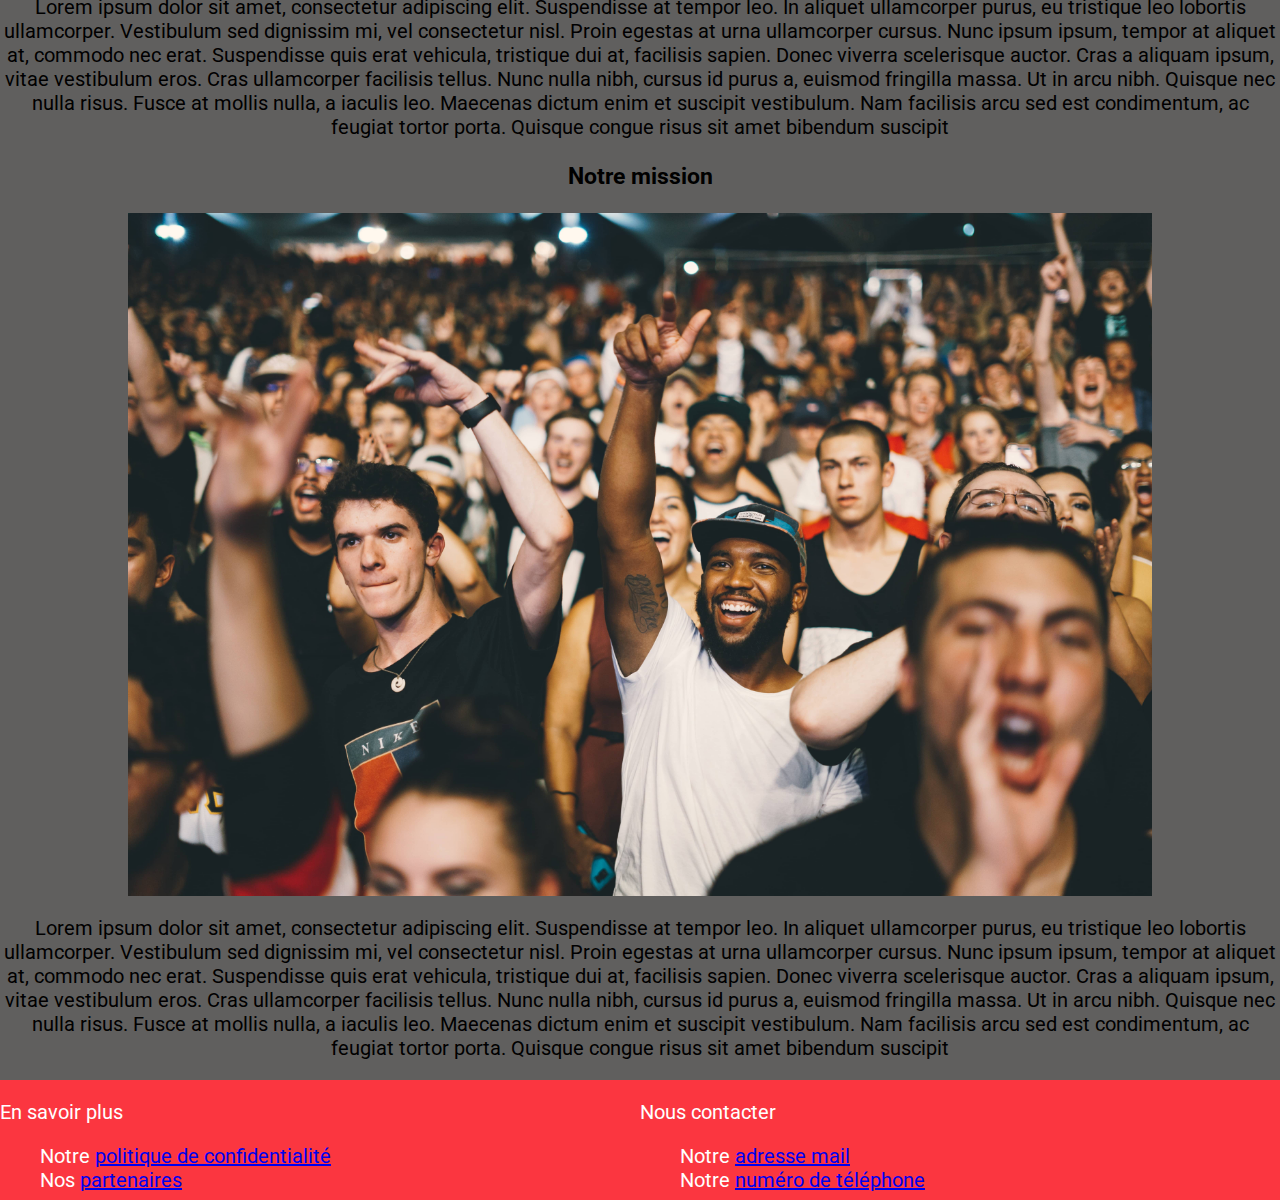
==== commit 424740d1: "Recentrage de certaines pages selon ses dimensions" ====
--- a/index.html
+++ b/index.html
@@ -40,12 +40,12 @@
         </ul>
         <h3 class="title">Qui sommes-nous ?</h3>
         <img src="Medias/illustration2.jpg" alt="Illustration elden ring" class="illustrations">
-        <p>Lorem ipsum dolor sit amet, consectetur adipiscing elit. Suspendisse at tempor leo. In aliquet ullamcorper purus, eu tristique leo lobortis ullamcorper. Vestibulum sed dignissim mi, vel consectetur nisl. Proin egestas at urna ullamcorper cursus. Nunc ipsum ipsum, tempor at aliquet at, commodo nec erat. Suspendisse quis erat vehicula, tristique dui at, facilisis sapien. Donec viverra scelerisque auctor. Cras a aliquam ipsum, vitae vestibulum eros.
+        <p class="title">Lorem ipsum dolor sit amet, consectetur adipiscing elit. Suspendisse at tempor leo. In aliquet ullamcorper purus, eu tristique leo lobortis ullamcorper. Vestibulum sed dignissim mi, vel consectetur nisl. Proin egestas at urna ullamcorper cursus. Nunc ipsum ipsum, tempor at aliquet at, commodo nec erat. Suspendisse quis erat vehicula, tristique dui at, facilisis sapien. Donec viverra scelerisque auctor. Cras a aliquam ipsum, vitae vestibulum eros.
            Cras ullamcorper facilisis tellus. Nunc nulla nibh, cursus id purus a, euismod fringilla massa. Ut in arcu nibh. Quisque nec nulla risus. Fusce at mollis nulla, a iaculis leo. Maecenas dictum enim et suscipit vestibulum. Nam facilisis arcu sed est condimentum, ac feugiat tortor porta. Quisque congue risus sit amet bibendum suscipit 
         </p>
         <h3 class="title">Notre mission</h3>
         <img src="Medias/illustration-fans.jpg" alt="Fans de la license" class="illustrations">
-        <p>Lorem ipsum dolor sit amet, consectetur adipiscing elit. Suspendisse at tempor leo. In aliquet ullamcorper purus, eu tristique leo lobortis ullamcorper. Vestibulum sed dignissim mi, vel consectetur nisl. Proin egestas at urna ullamcorper cursus. Nunc ipsum ipsum, tempor at aliquet at, commodo nec erat. Suspendisse quis erat vehicula, tristique dui at, facilisis sapien. Donec viverra scelerisque auctor. Cras a aliquam ipsum, vitae vestibulum eros.
+        <p class="title">Lorem ipsum dolor sit amet, consectetur adipiscing elit. Suspendisse at tempor leo. In aliquet ullamcorper purus, eu tristique leo lobortis ullamcorper. Vestibulum sed dignissim mi, vel consectetur nisl. Proin egestas at urna ullamcorper cursus. Nunc ipsum ipsum, tempor at aliquet at, commodo nec erat. Suspendisse quis erat vehicula, tristique dui at, facilisis sapien. Donec viverra scelerisque auctor. Cras a aliquam ipsum, vitae vestibulum eros.
            Cras ullamcorper facilisis tellus. Nunc nulla nibh, cursus id purus a, euismod fringilla massa. Ut in arcu nibh. Quisque nec nulla risus. Fusce at mollis nulla, a iaculis leo. Maecenas dictum enim et suscipit vestibulum. Nam facilisis arcu sed est condimentum, ac feugiat tortor porta. Quisque congue risus sit amet bibendum suscipit 
         </p>
     </main>
